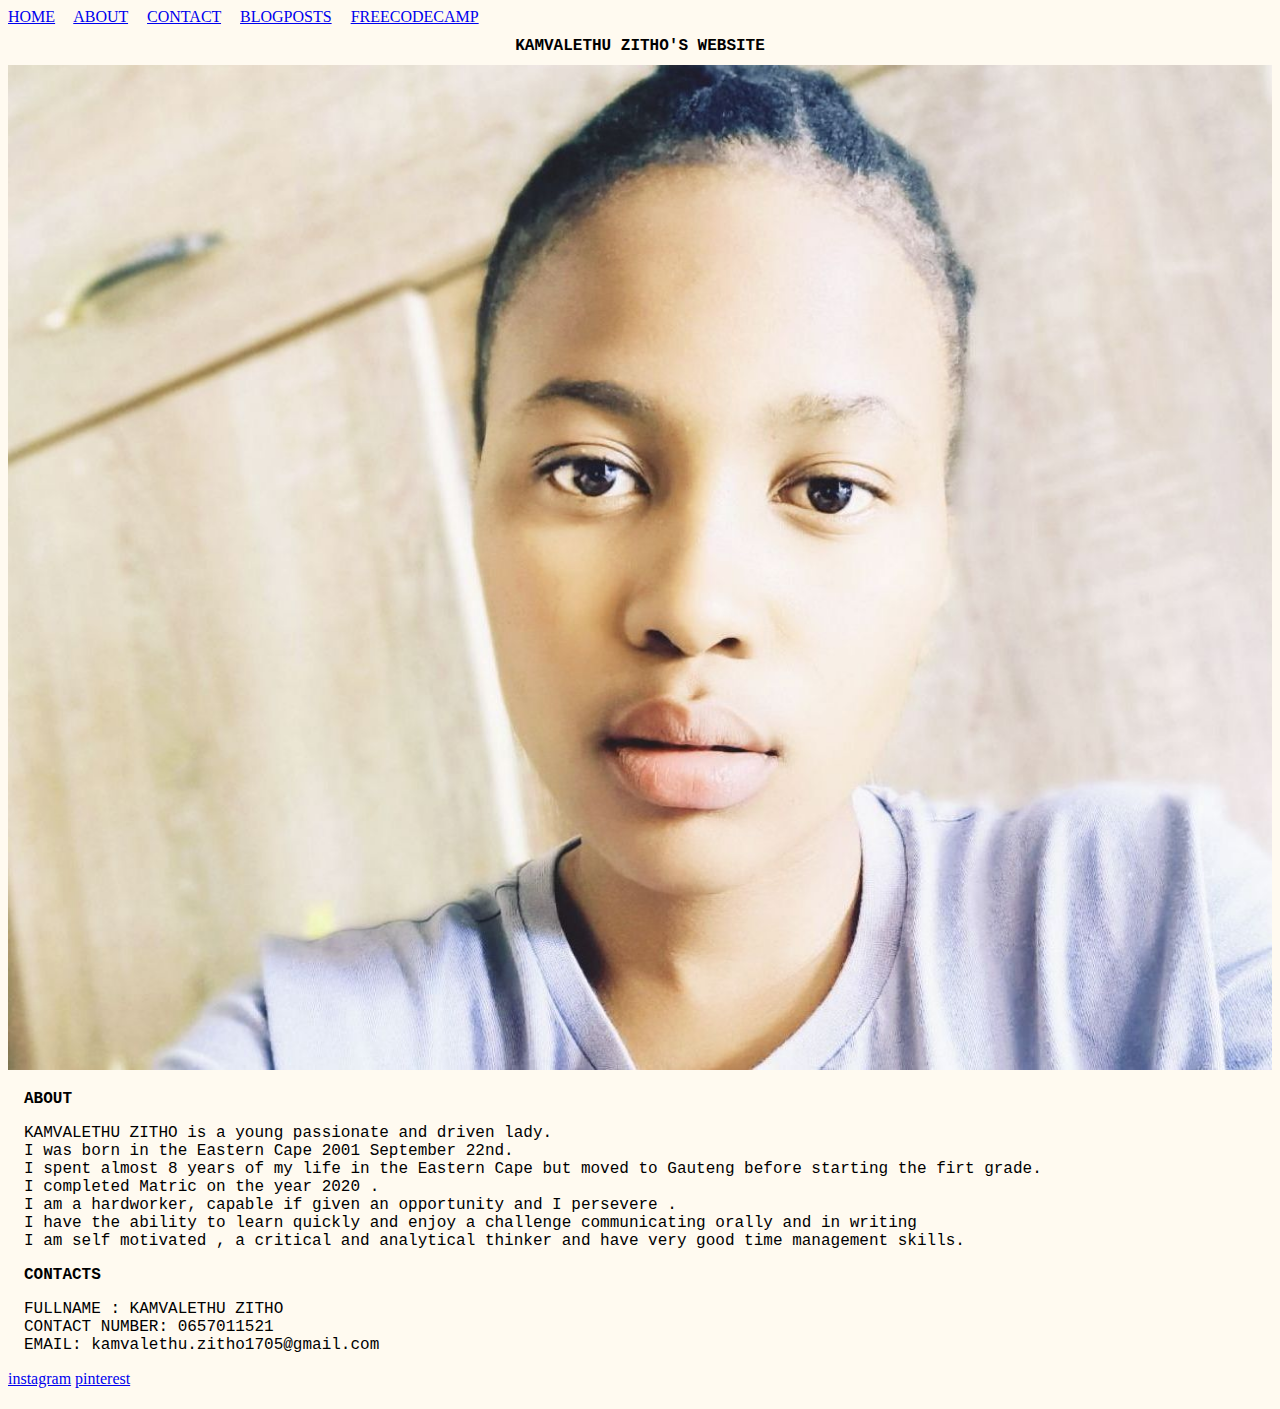
==== index.html @ be1aa233 "add and modify files" ====
<!DOCTYPE html>
<html lang="en">
  <head>
    <meta charset="UTF-8" />
    <meta http-equiv="X-UA-Compatible" content="IE=edge" />
    <meta name="viewport" content="width=device-width, initial-scale=1.0" />
    <link rel="stylesheet" href="style.css">
    <title>PERSONAL WEBSITE</title>
  </head>
  <body>
    
   

    <nav class="container">
      <a href="#home">HOME</a>
      <a href="#about target.blank ">ABOUT</a>
      <a href="#contact">CONTACT</a>
      <a href="https://musalethu.github.io/lethu.github.io/blog.html"
        >BLOGPOSTS</a
      >
      <a href="https://www.freecodecamp.org/">FREECODECAMP</a>
    </nav>
    <h1>KAMVALETHU ZITHO'S WEBSITE</h1>
     <img src="img/InShot_20200717_133951025_2.jpg" alt="img">

    
    <!-- THE ABOUT SECTION-->
    <h2>ABOUT</h2>
    <p>
      KAMVALETHU ZITHO is a young passionate and driven lady. <br />I was born in the
      Eastern Cape 2001 September 22nd.  <br />I spent almost 8 years of my life in the
      Eastern Cape but moved to Gauteng before starting the firt grade.<br />
      I completed Matric on the year 2020 .<br /> I am a hardworker, capable if given
      an opportunity and I persevere .<br /> I have the ability to learn quickly and
      enjoy a challenge communicating orally and in writing<br />
      I am self motivated , a critical and analytical thinker and have very good
      time management skills. <br />
    </p>
     <!-- THE CONTACT SECTION-->
<h2>CONTACTS</h2>
<p>
     FULLNAME : KAMVALETHU ZITHO<br />
     CONTACT NUMBER: 0657011521<br />
     EMAIL: kamvalethu.zitho1705@gmail.com<br />
</p>
     <footer>
       <a href="https://www.instagram.com/">instagram</a>
       <a href="https://za.pinterest.com/">pinterest</a>
     </footer>
     
  </body>
</html>
---- style.css ----
*{
  background-color: floralwhite;
   margin: none;
   padding: none;
 }
img{
  width: 100%;
  height: 100%;
}
p{
  font-family: monospace;
  font-size: large;
  margin: 1rem;
}
h2{
  font-family: monospace;
  font-size: large;
  margin: 1rem;
}
h1{
   font-family: monospace;
  font-size: large;
  text-align: center; 
}
.container{
word-spacing: 15px;
text-decoration: none;
}
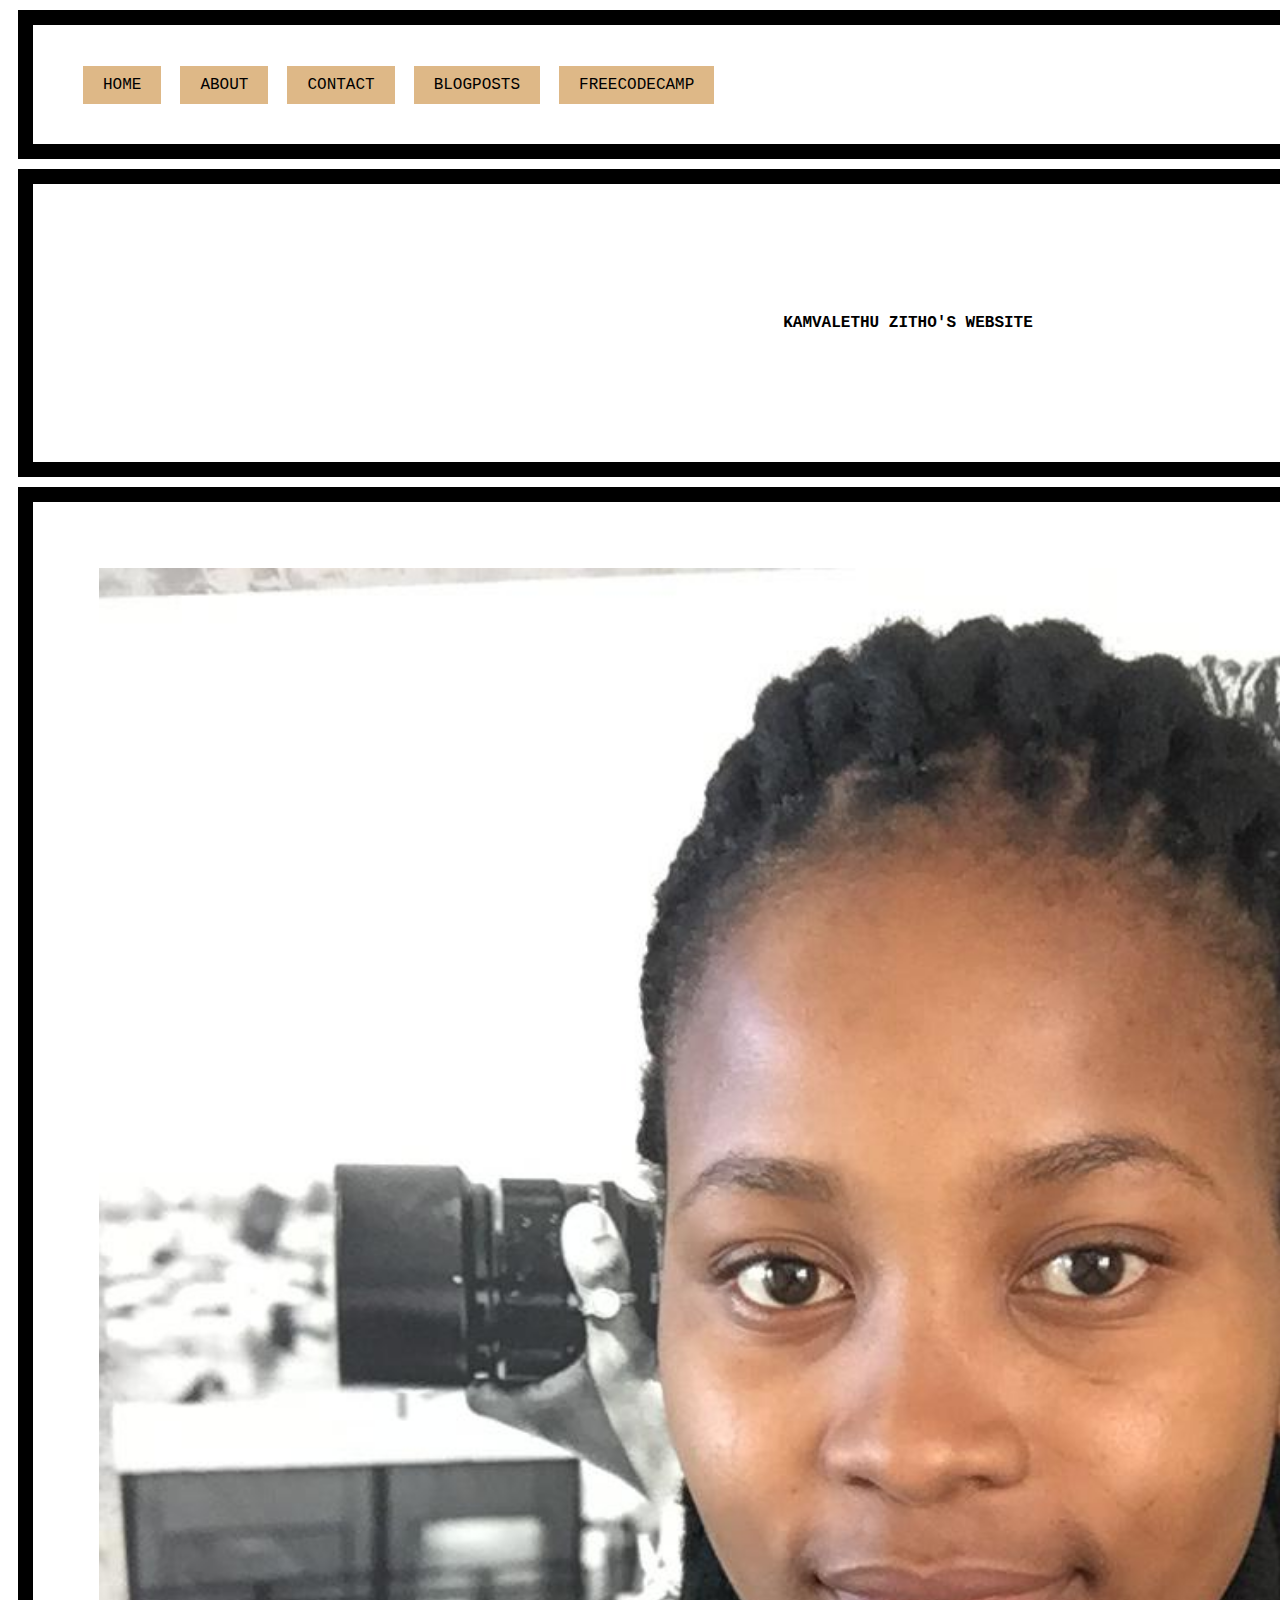
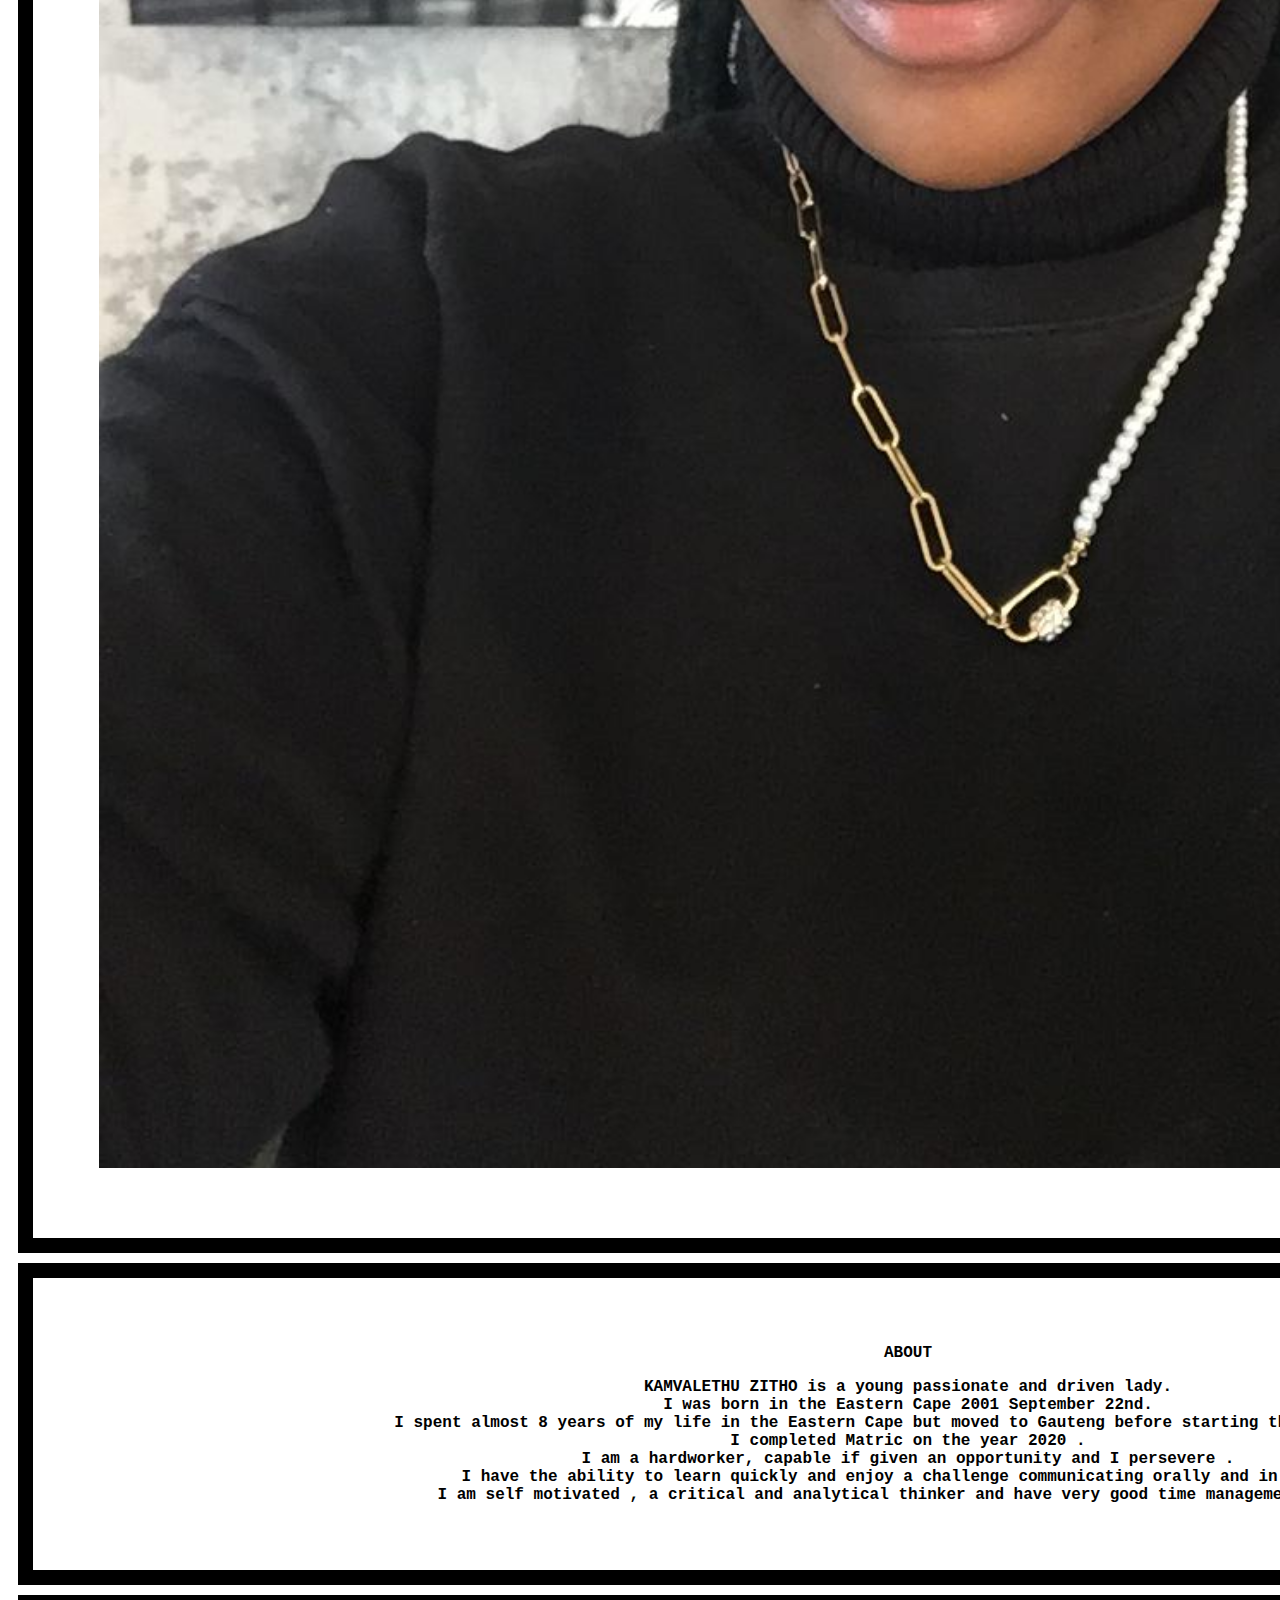
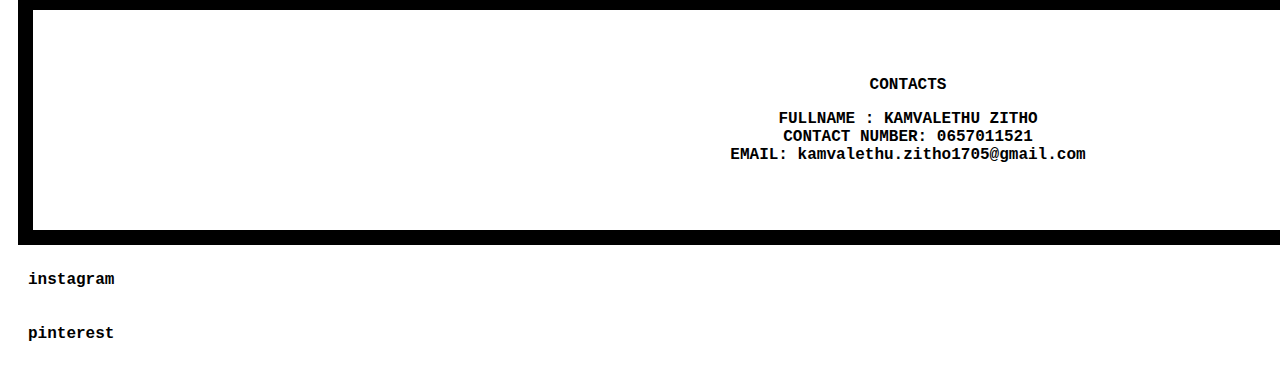
==== commit bc44139e: "add changes" ====
--- a/index.html
+++ b/index.html
@@ -9,33 +9,39 @@
   </head>
   <body>
     
+    <div>
    
-
     <nav class="container">
       <a href="#home">HOME</a>
-      <a href="#about target.blank ">ABOUT</a>
+      <a href="#about">ABOUT</a>
       <a href="#contact">CONTACT</a>
       <a href="https://musalethu.github.io/lethu.github.io/blog.html"
-        >BLOGPOSTS</a
+      >BLOGPOSTS</a
       >
       <a href="https://www.freecodecamp.org/">FREECODECAMP</a>
     </nav>
+    </div>
+    <div>
     <h1>KAMVALETHU ZITHO'S WEBSITE</h1>
-     <img src="img/InShot_20200717_133951025_2.jpg" alt="img">
-
-    
+    </div>
+    <div>
+     <img src="img/IMG-20210510-WA0012.jpg" alt="img">
+</div>
+    <div id="about">
     <!-- THE ABOUT SECTION-->
     <h2>ABOUT</h2>
     <p>
       KAMVALETHU ZITHO is a young passionate and driven lady. <br />I was born in the
       Eastern Cape 2001 September 22nd.  <br />I spent almost 8 years of my life in the
-      Eastern Cape but moved to Gauteng before starting the firt grade.<br />
+      Eastern Cape but moved to Gauteng before starting the first grade.<br />
       I completed Matric on the year 2020 .<br /> I am a hardworker, capable if given
       an opportunity and I persevere .<br /> I have the ability to learn quickly and
       enjoy a challenge communicating orally and in writing<br />
       I am self motivated , a critical and analytical thinker and have very good
       time management skills. <br />
     </p>
+    </div>
+    <div id="contact">
      <!-- THE CONTACT SECTION-->
 <h2>CONTACTS</h2>
 <p>
@@ -43,9 +49,10 @@
      CONTACT NUMBER: 0657011521<br />
      EMAIL: kamvalethu.zitho1705@gmail.com<br />
 </p>
+</div>
      <footer>
-       <a href="https://www.instagram.com/">instagram</a>
-       <a href="https://za.pinterest.com/">pinterest</a>
+       <h3 href="https://www.instagram.com/">instagram</h3>
+       <h3 href="https://za.pinterest.com/">pinterest</h3>
      </footer>
      
   </body>
--- a/style.css
+++ b/style.css
@@ -1,28 +1,60 @@
  *{
-  background-color: floralwhite;
+ 
    margin: none;
    padding: none;
  }
 img{
   width: 100%;
   height: 100%;
+
+  padding: 1rem;
 }
 p{
   font-family: monospace;
   font-size: large;
   margin: 1rem;
+  font-weight: bold;
 }
 h2{
   font-family: monospace;
   font-size: large;
   margin: 1rem;
+  text-align: center;
 }
 h1{
    font-family: monospace;
   font-size: large;
   text-align: center; 
+  margin: 5rem;
 }
 .container{
 word-spacing: 15px;
 text-decoration: none;
+}
+a {
+      text-decoration: none;
+    font-size: large;
+    font-family: monospace;
+     color: black;
+    padding: 10px 20px;
+    background-color: burlywood;
+
+}
+p{
+  text-align: center;
+}
+h3{
+    text-decoration: none;
+    font-size: large;
+    font-family: monospace;
+     color: black;
+      padding: 10px 20px;
+
+}
+
+div {
+  width: 1650px;
+  border: 15px solid black;
+  padding: 50px;
+  margin: 10px;
 }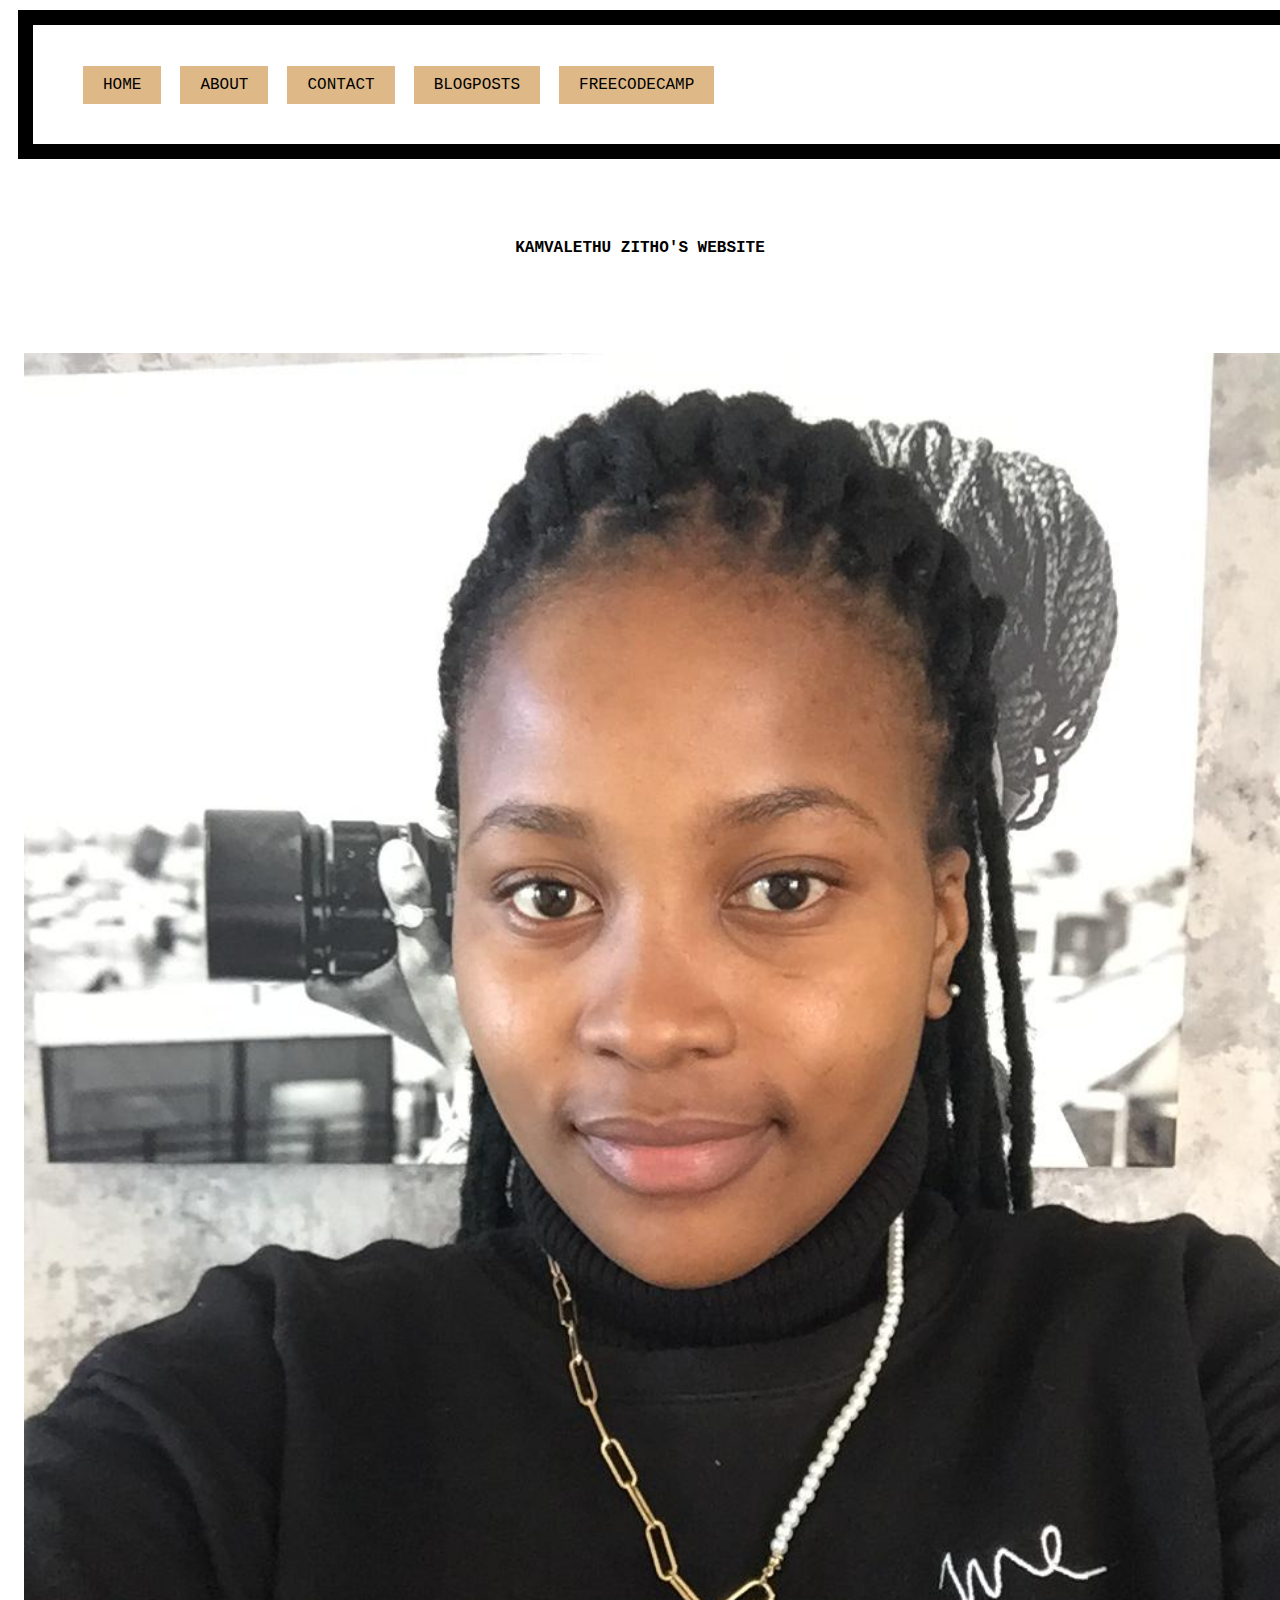
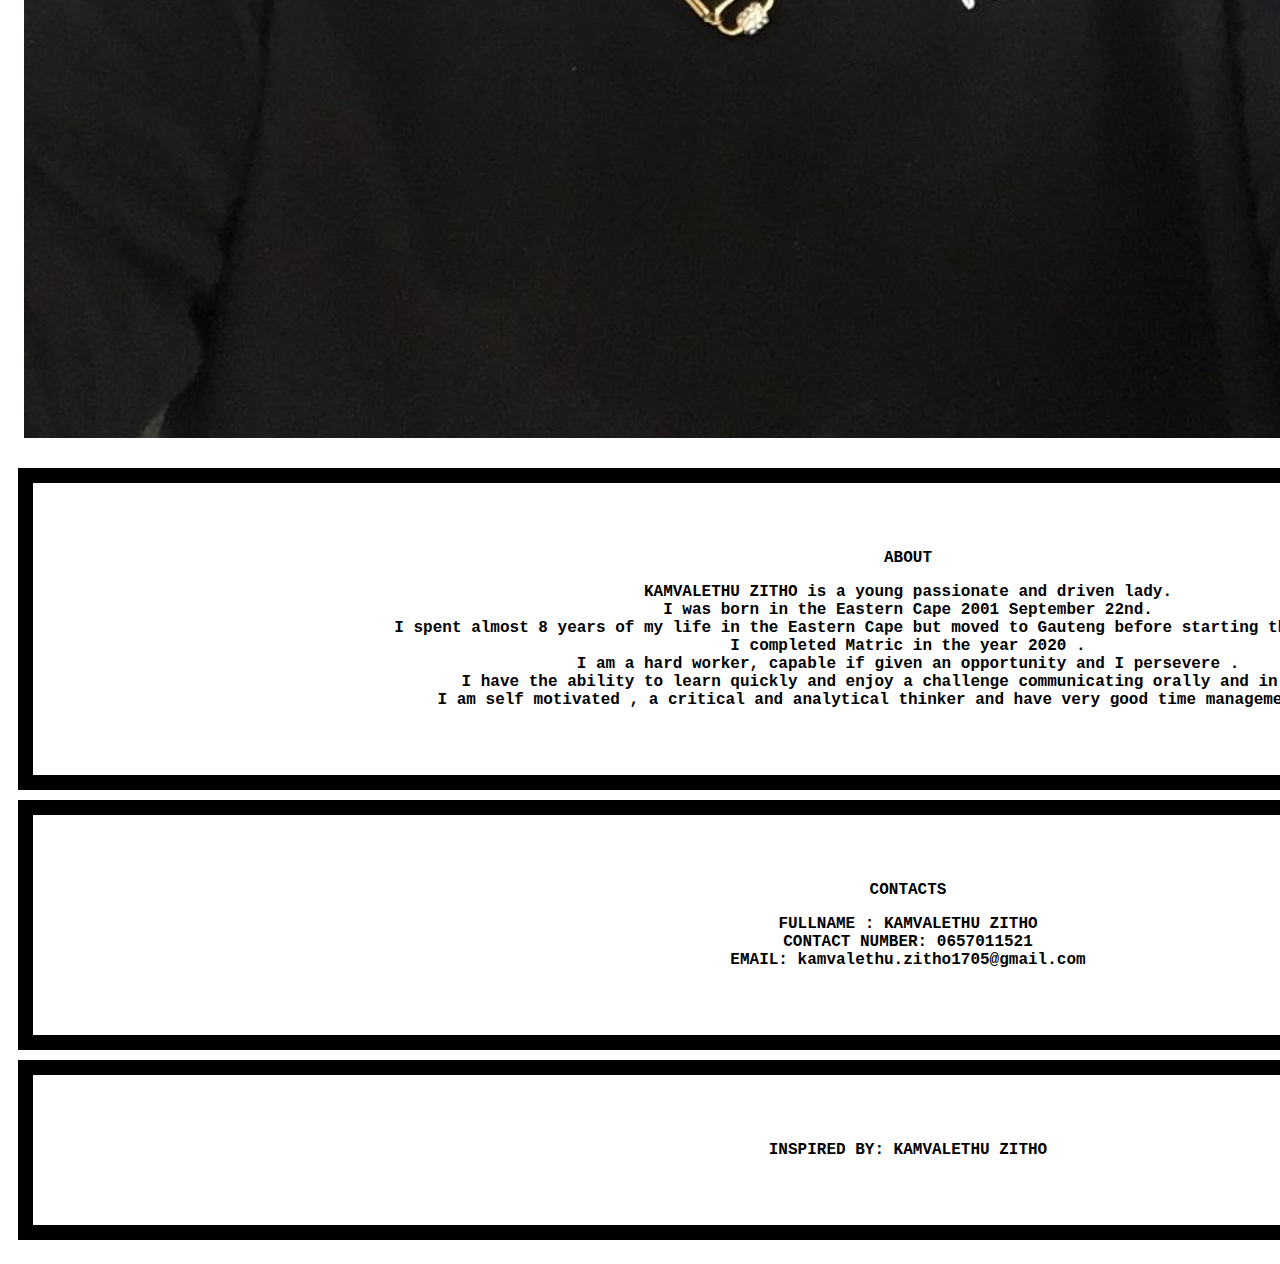
==== commit fe58a8f8: "modified file" ====
--- a/index.html
+++ b/index.html
@@ -21,12 +21,12 @@
       <a href="https://www.freecodecamp.org/">FREECODECAMP</a>
     </nav>
     </div>
-    <div>
+  
     <h1>KAMVALETHU ZITHO'S WEBSITE</h1>
-    </div>
-    <div>
+  
+  
      <img src="img/IMG-20210510-WA0012.jpg" alt="img">
-</div>
+
     <div id="about">
     <!-- THE ABOUT SECTION-->
     <h2>ABOUT</h2>
@@ -34,11 +34,10 @@
       KAMVALETHU ZITHO is a young passionate and driven lady. <br />I was born in the
       Eastern Cape 2001 September 22nd.  <br />I spent almost 8 years of my life in the
       Eastern Cape but moved to Gauteng before starting the first grade.<br />
-      I completed Matric on the year 2020 .<br /> I am a hardworker, capable if given
+      I completed Matric in the year 2020 .<br /> I am a hard worker, capable if given
       an opportunity and I persevere .<br /> I have the ability to learn quickly and
       enjoy a challenge communicating orally and in writing<br />
-      I am self motivated , a critical and analytical thinker and have very good
-      time management skills. <br />
+      I am self motivated , a critical and analytical thinker and have very good time management skills. <br />
     </p>
     </div>
     <div id="contact">
@@ -50,10 +49,8 @@
      EMAIL: kamvalethu.zitho1705@gmail.com<br />
 </p>
 </div>
-     <footer>
-       <h3 href="https://www.instagram.com/">instagram</h3>
-       <h3 href="https://za.pinterest.com/">pinterest</h3>
-     </footer>
-     
+<div>    </footer>
+     <p> INSPIRED BY: KAMVALETHU ZITHO</p>
+     </div> 
   </body>
 </html>
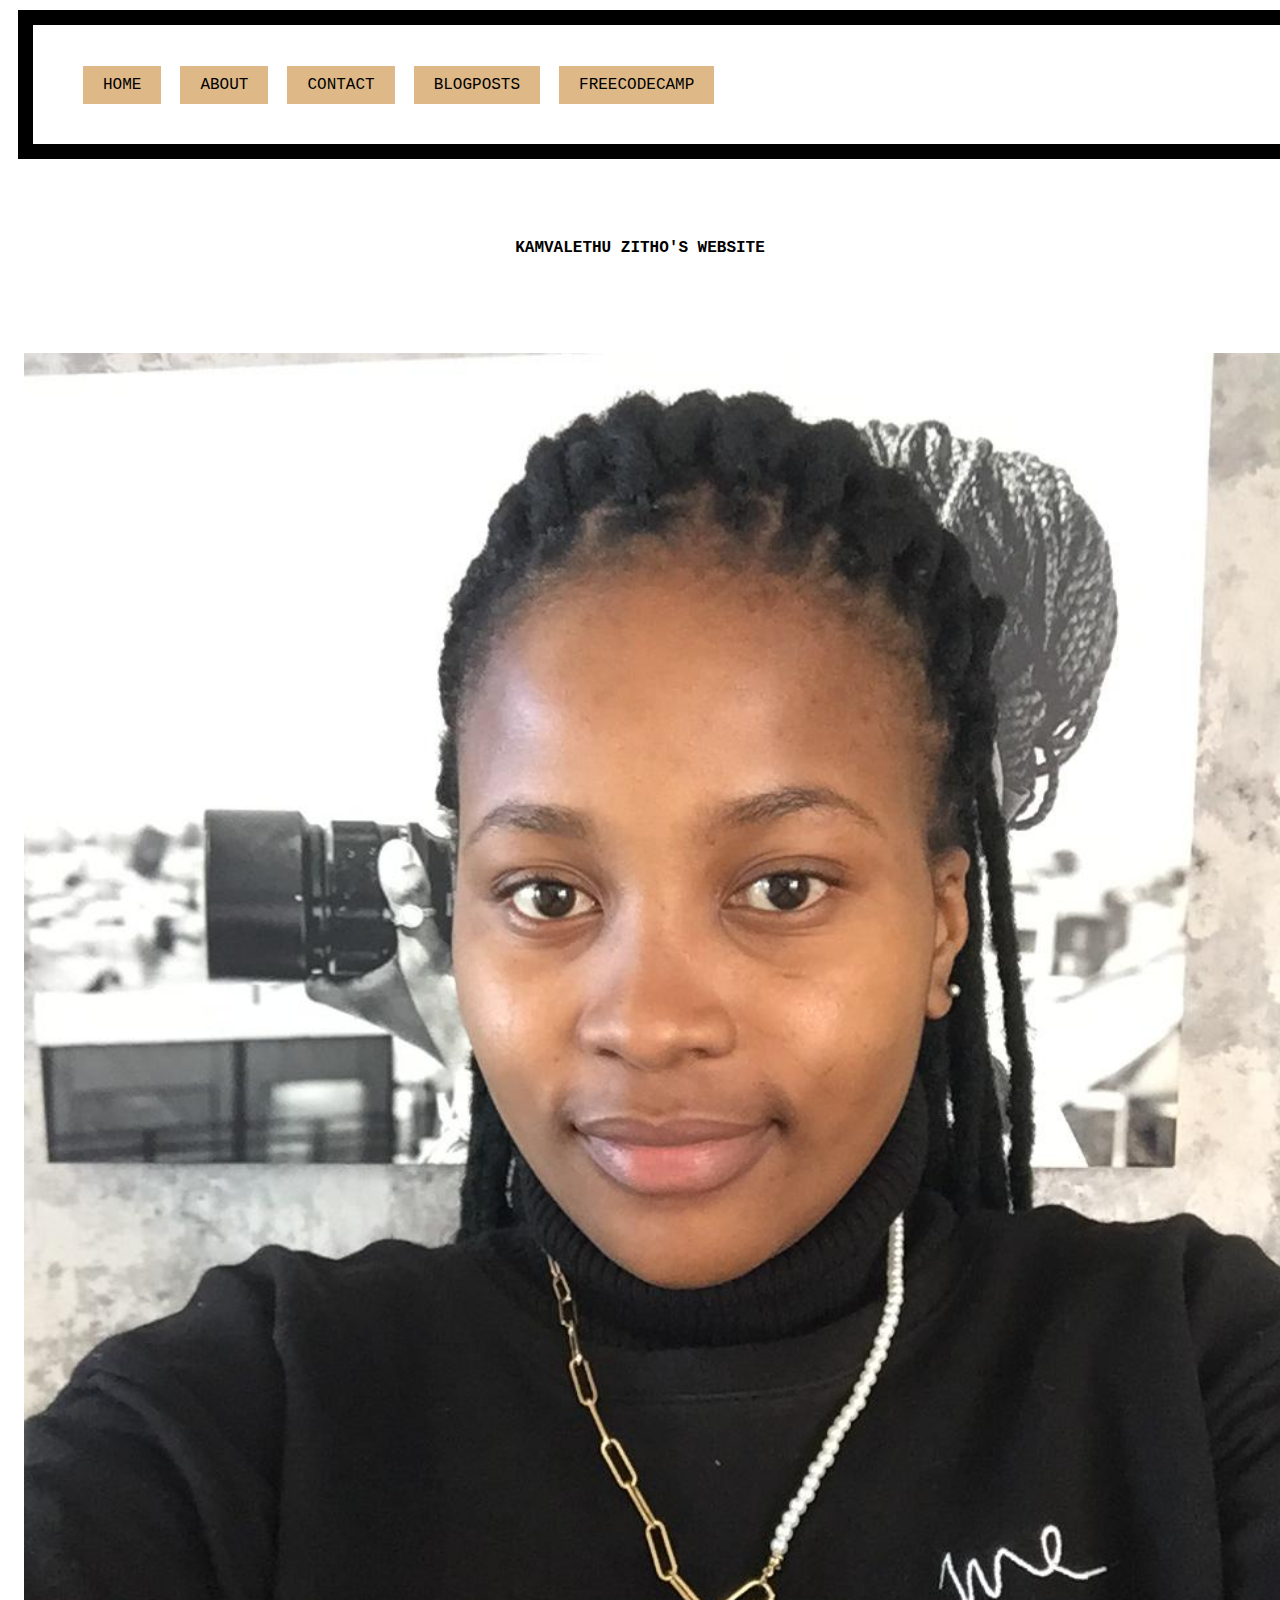
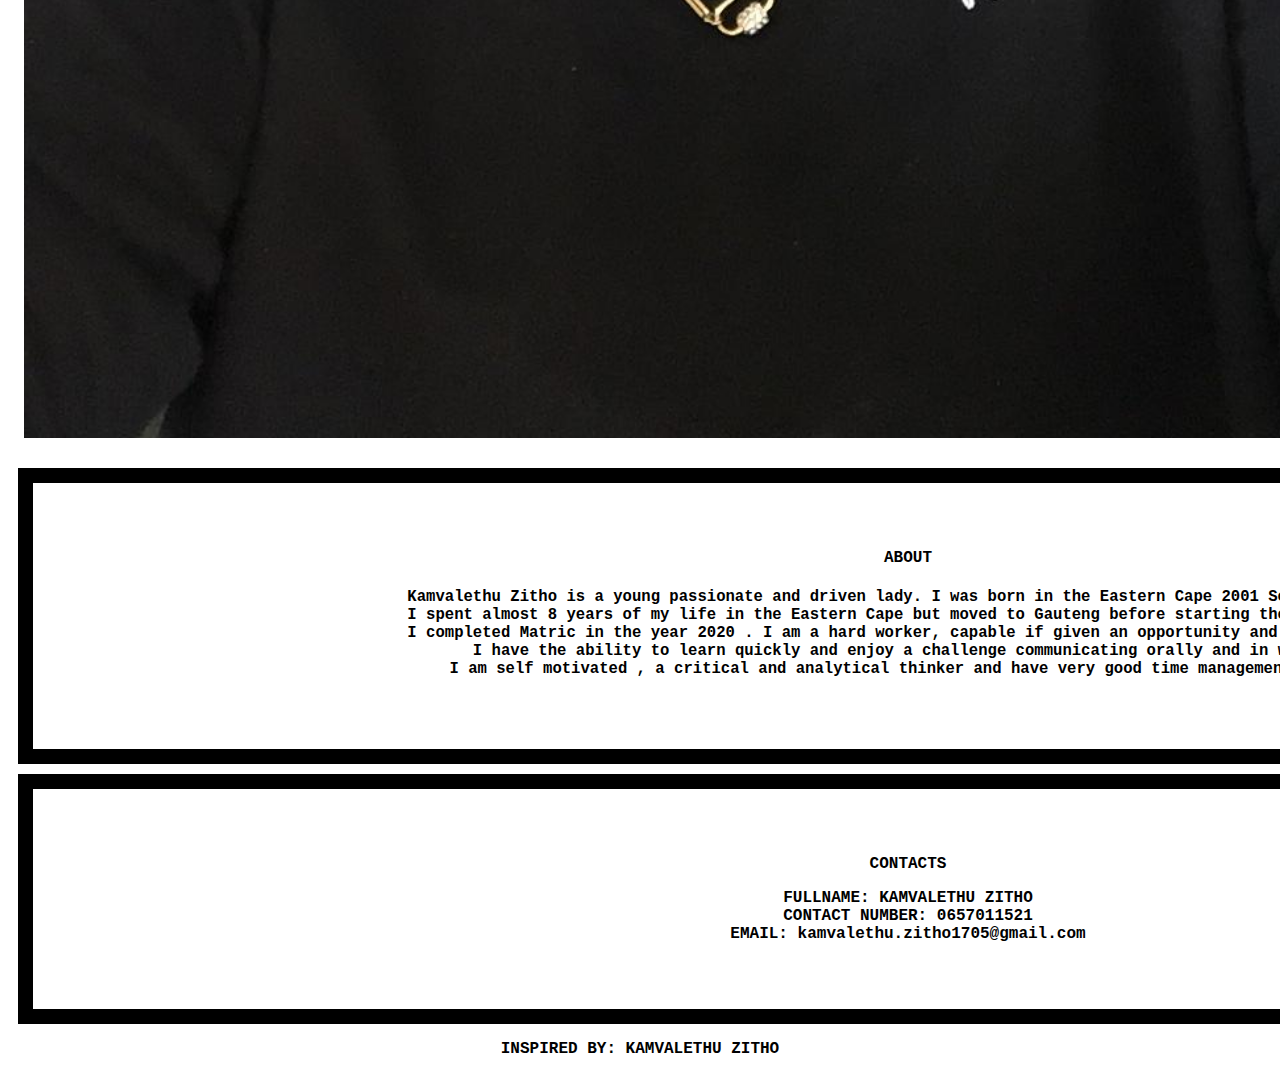
==== commit d577c9a5: "modified index file" ====
--- a/index.html
+++ b/index.html
@@ -15,7 +15,7 @@
       <a href="#home">HOME</a>
       <a href="#about">ABOUT</a>
       <a href="#contact">CONTACT</a>
-      <a href="https://musalethu.github.io/lethu.github.io/blog.html"
+      <a href="https://zithokamvalethu.github.io/lethu.github.io/blog.html"
       >BLOGPOSTS</a
       >
       <a href="https://www.freecodecamp.org/">FREECODECAMP</a>
@@ -30,27 +30,27 @@
     <div id="about">
     <!-- THE ABOUT SECTION-->
     <h2>ABOUT</h2>
-    <p>
-      KAMVALETHU ZITHO is a young passionate and driven lady. <br />I was born in the
+    <h4>
+      Kamvalethu Zitho is a young passionate and driven lady. I was born in the
       Eastern Cape 2001 September 22nd.  <br />I spent almost 8 years of my life in the
       Eastern Cape but moved to Gauteng before starting the first grade.<br />
-      I completed Matric in the year 2020 .<br /> I am a hard worker, capable if given
+      I completed Matric in the year 2020 . I am a hard worker, capable if given
       an opportunity and I persevere .<br /> I have the ability to learn quickly and
       enjoy a challenge communicating orally and in writing<br />
       I am self motivated , a critical and analytical thinker and have very good time management skills. <br />
-    </p>
+    </h4>
     </div>
     <div id="contact">
      <!-- THE CONTACT SECTION-->
 <h2>CONTACTS</h2>
 <p>
-     FULLNAME : KAMVALETHU ZITHO<br />
-     CONTACT NUMBER: 0657011521<br />
-     EMAIL: kamvalethu.zitho1705@gmail.com<br />
+     FULLNAME:           KAMVALETHU ZITHO<br />
+     CONTACT NUMBER:     0657011521<br />
+     EMAIL:              kamvalethu.zitho1705@gmail.com<br />
 </p>
-</div>
-<div>    </footer>
+</div> 
+
+  </footer>
      <p> INSPIRED BY: KAMVALETHU ZITHO</p>
-     </div> 
   </body>
 </html>
--- a/style.css
+++ b/style.css
@@ -57,4 +57,10 @@
   border: 15px solid black;
   padding: 50px;
   margin: 10px;
+}
+h4{
+  font-family: monospace;
+  font-size: larger;
+  text-align: center;
+  
 }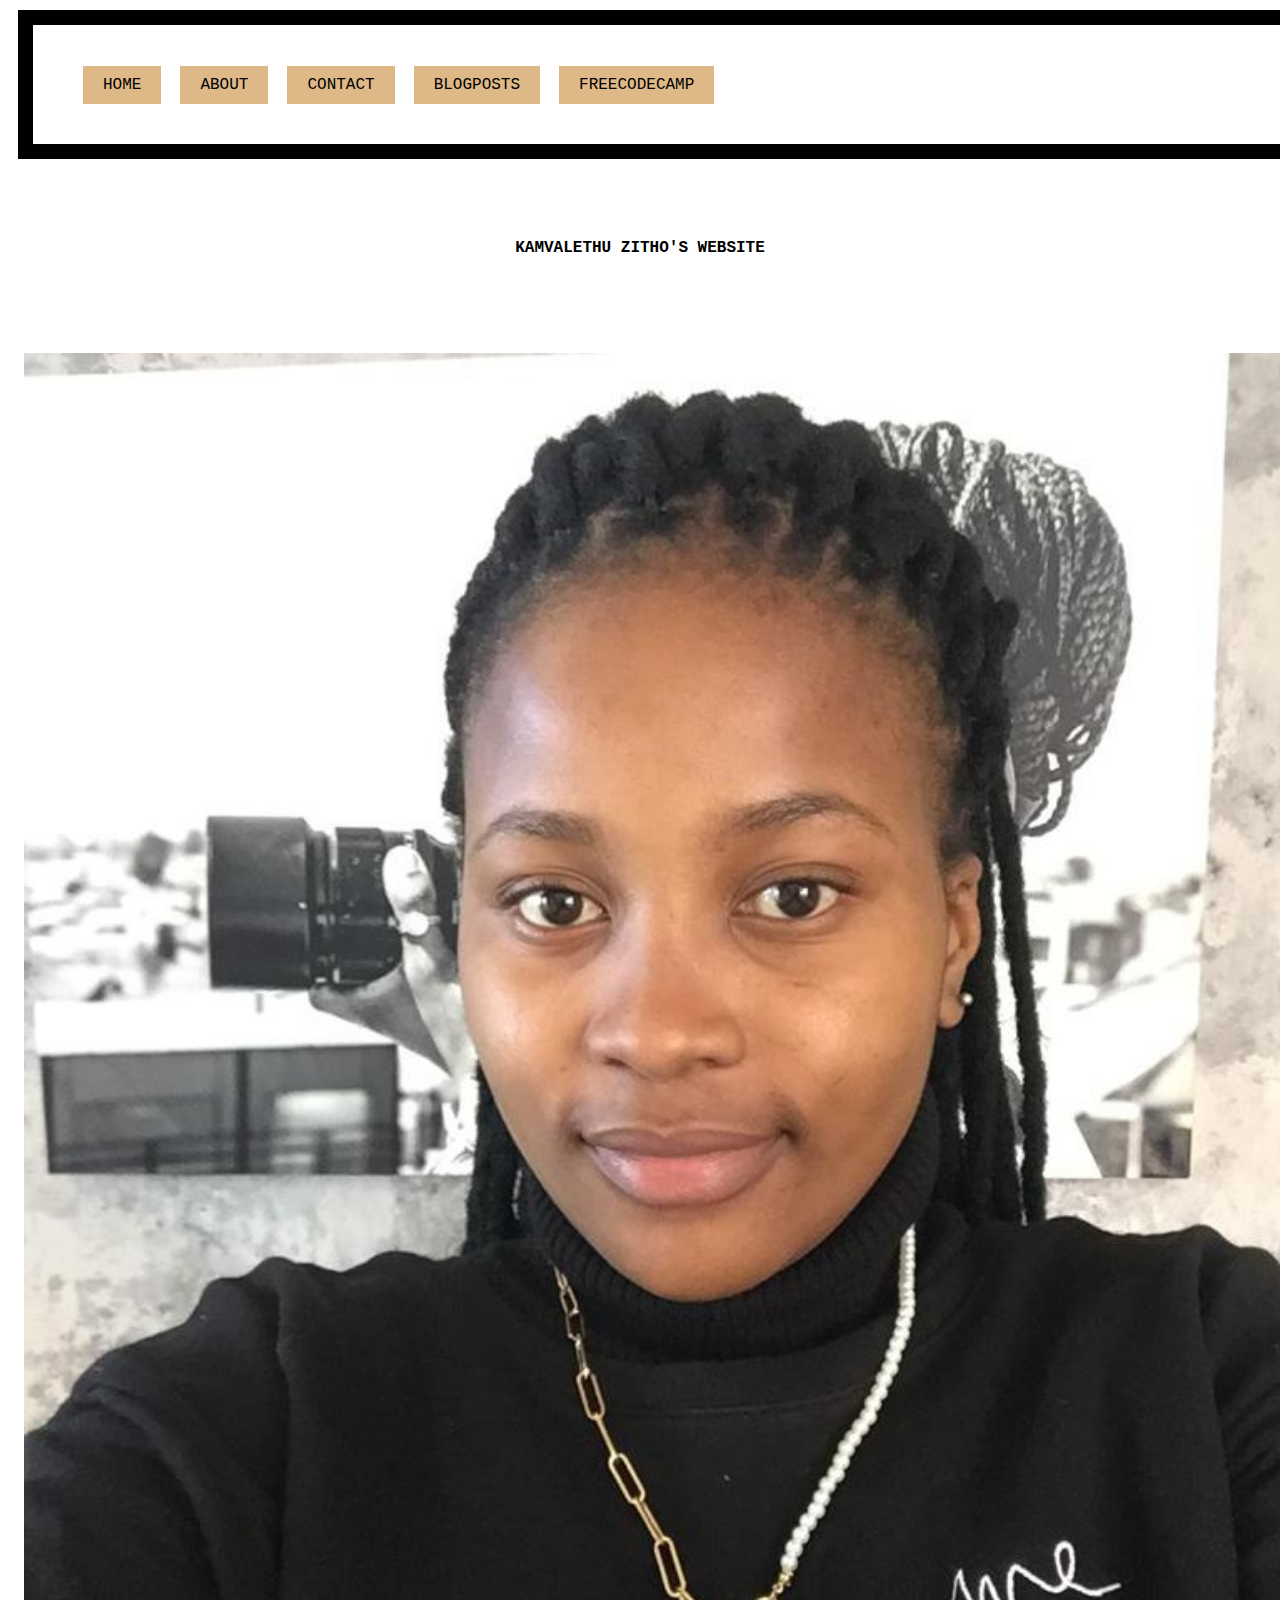
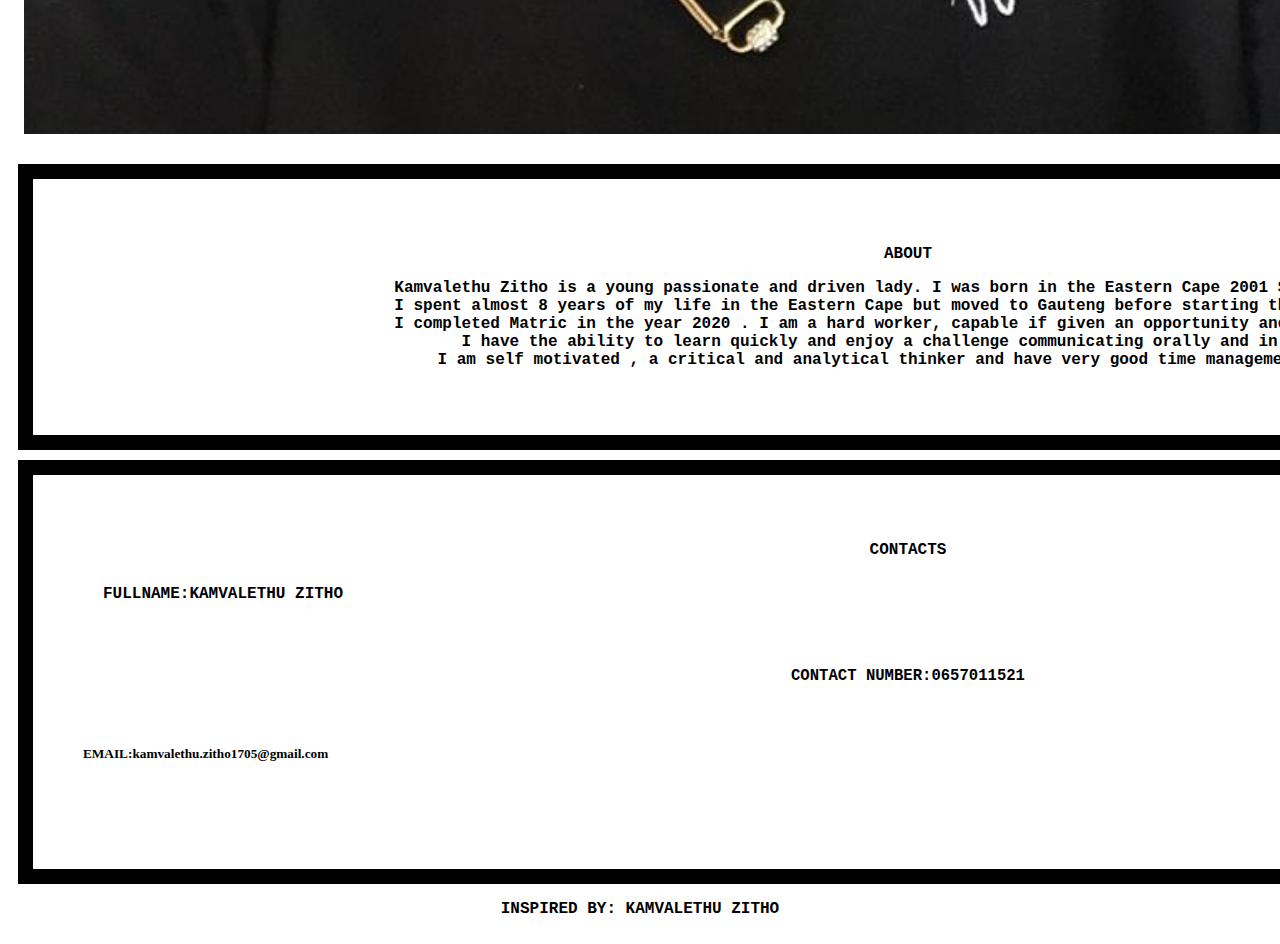
==== commit e2902689: "modfied index.html file" ====
--- a/index.html
+++ b/index.html
@@ -29,24 +29,28 @@
 
     <div id="about">
     <!-- THE ABOUT SECTION-->
-    <h2>ABOUT</h2>
-    <h4>
+    <h2 >ABOUT</h2>
+     <section id="paragraph">
+    <p>
       Kamvalethu Zitho is a young passionate and driven lady. I was born in the
-      Eastern Cape 2001 September 22nd.  <br />I spent almost 8 years of my life in the
+      Eastern Cape 2001 September 22nd. <br />I spent almost 8 years of my life in the
       Eastern Cape but moved to Gauteng before starting the first grade.<br />
       I completed Matric in the year 2020 . I am a hard worker, capable if given
       an opportunity and I persevere .<br /> I have the ability to learn quickly and
       enjoy a challenge communicating orally and in writing<br />
       I am self motivated , a critical and analytical thinker and have very good time management skills. <br />
-    </h4>
+    </p>
+    </section>
+    </div>
     </div>
     <div id="contact">
      <!-- THE CONTACT SECTION-->
 <h2>CONTACTS</h2>
-<p>
-     FULLNAME:           KAMVALETHU ZITHO<br />
-     CONTACT NUMBER:     0657011521<br />
-     EMAIL:              kamvalethu.zitho1705@gmail.com<br />
+<h3>
+     FULLNAME:KAMVALETHU ZITHO </h3><br />
+    <h4> CONTACT NUMBER:0657011521 </h4><br />
+    <h5>
+     EMAIL:kamvalethu.zitho1705@gmail.com </h5><br />
 </p>
 </div> 
 
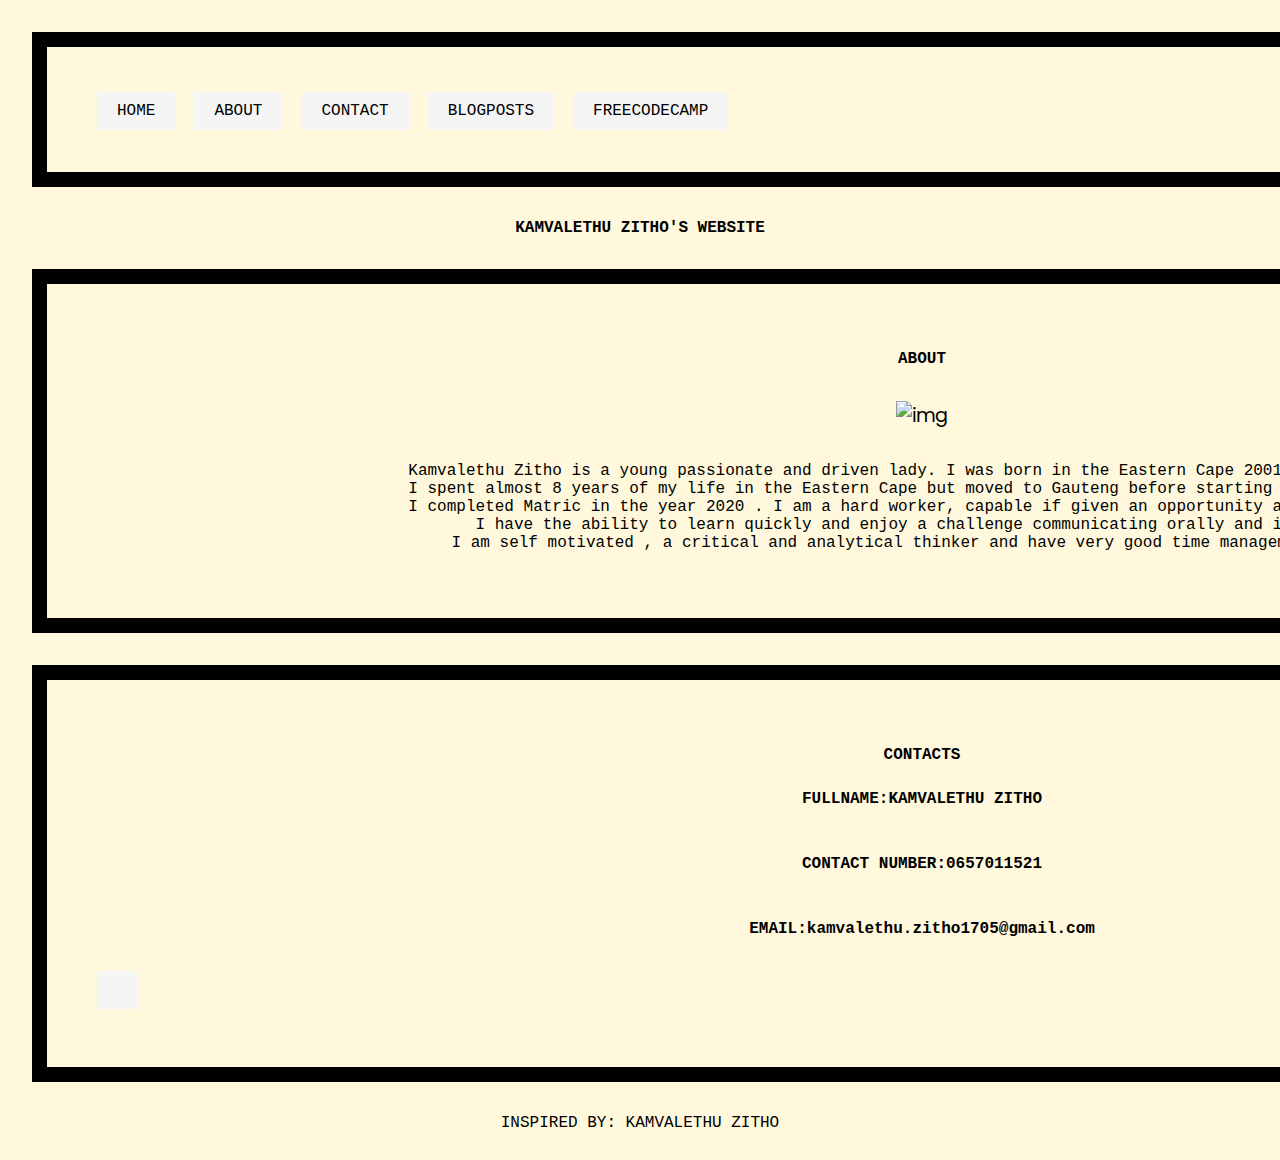
==== commit 948c8eb0: "added changes" ====
--- a/index.html
+++ b/index.html
@@ -12,7 +12,7 @@
     <div>
    
     <nav class="container">
-      <a href="#home">HOME</a>
+      <a  href="#home">HOME</a>
       <a href="#about">ABOUT</a>
       <a href="#contact">CONTACT</a>
       <a href="https://zithokamvalethu.github.io/lethu.github.io/blog.html"
@@ -22,15 +22,17 @@
     </nav>
     </div>
   
+
     <h1>KAMVALETHU ZITHO'S WEBSITE</h1>
   
   
-     <img src="img/IMG-20210510-WA0012.jpg" alt="img">
+     
 
     <div id="about">
     <!-- THE ABOUT SECTION-->
     <h2 >ABOUT</h2>
      <section id="paragraph">
+       <img src="img/Webpic.jpg" alt="img">
     <p>
       Kamvalethu Zitho is a young passionate and driven lady. I was born in the
       Eastern Cape 2001 September 22nd. <br />I spent almost 8 years of my life in the
@@ -47,10 +49,14 @@
      <!-- THE CONTACT SECTION-->
 <h2>CONTACTS</h2>
 <h3>
+
      FULLNAME:KAMVALETHU ZITHO </h3><br />
     <h4> CONTACT NUMBER:0657011521 </h4><br />
     <h5>
      EMAIL:kamvalethu.zitho1705@gmail.com </h5><br />
+             <a href="#" class="btn">
+            <i class="fa fa-linkedin" style="color:#0e76a8;"></i>
+        </a>
 </p>
 </div> 
 
--- a/style.css
+++ b/style.css
@@ -1,11 +1,14 @@
- *{
  
+ @import url('https://fonts.googleapis.com/css?family=Poppins:400,500,600,700&display=swap');
+*{
+ font-family: 'Poppins', sans-serif;
    margin: none;
    padding: none;
+   background-color: cornsilk;
  }
 img{
-  width: 100%;
-  height: 100%;
+  width: 40%;
+  height: 40%;
 
   padding: 1rem;
 }
@@ -13,7 +16,7 @@
   font-family: monospace;
   font-size: large;
   margin: 1rem;
-  font-weight: bold;
+
 }
 h2{
   font-family: monospace;
@@ -25,9 +28,10 @@
    font-family: monospace;
   font-size: large;
   text-align: center; 
-  margin: 5rem;
+  margin: 2rem;
 }
 .container{
+ 
 word-spacing: 15px;
 text-decoration: none;
 }
@@ -37,7 +41,7 @@
     font-family: monospace;
      color: black;
     padding: 10px 20px;
-    background-color: burlywood;
+    background-color: whitesmoke;
 
 }
 p{
@@ -48,19 +52,61 @@
     font-size: large;
     font-family: monospace;
      color: black;
-      padding: 10px 20px;
+}
+
+ div {
+  width: 1650px;
+  border: 15px solid black;
+  padding: 50px;
+  margin: 2rem;
+}
+#paragraph{
+  font-family: monospace;
+  font-size: larger;
+  text-align: center;
+  padding: 0.5px;
+}
+
+h4{
+  font-family: monospace;
+  font-size: large;
+    padding: 10px;
+  margin: 1px;
+  text-align: center;
+}
+
+h3{
+  font-family: monospace;
+  font-size: large;
+    padding: 10px;
+  margin: 1px;
+  text-align: center;
+}
+h5{
+  font-family: monospace;
+  font-size: large;
+    padding: 10px;
+  margin: 1px;
+  text-align: center;
+}
+
+body{
+  margin: 0;
+  padding: 0;
+}
+.myPage{
+  width: 100%;
+  height: 720px;
+  display: flex;
+  align-items: center;
+  justify-content: center;
+  flex-direction: column;
+  background-size: cover;
+ 
+  background-position: center;
+  background-repeat: no-repeat;
+  font-family: 'open sans';
 
 }
 
-div {
-  width: 1650px;
-  border: 15px solid black;
-  padding: 50px;
-  margin: 10px;
-}
-h4{
-  font-family: monospace;
-  font-size: larger;
-  text-align: center;
-  
-}+ 
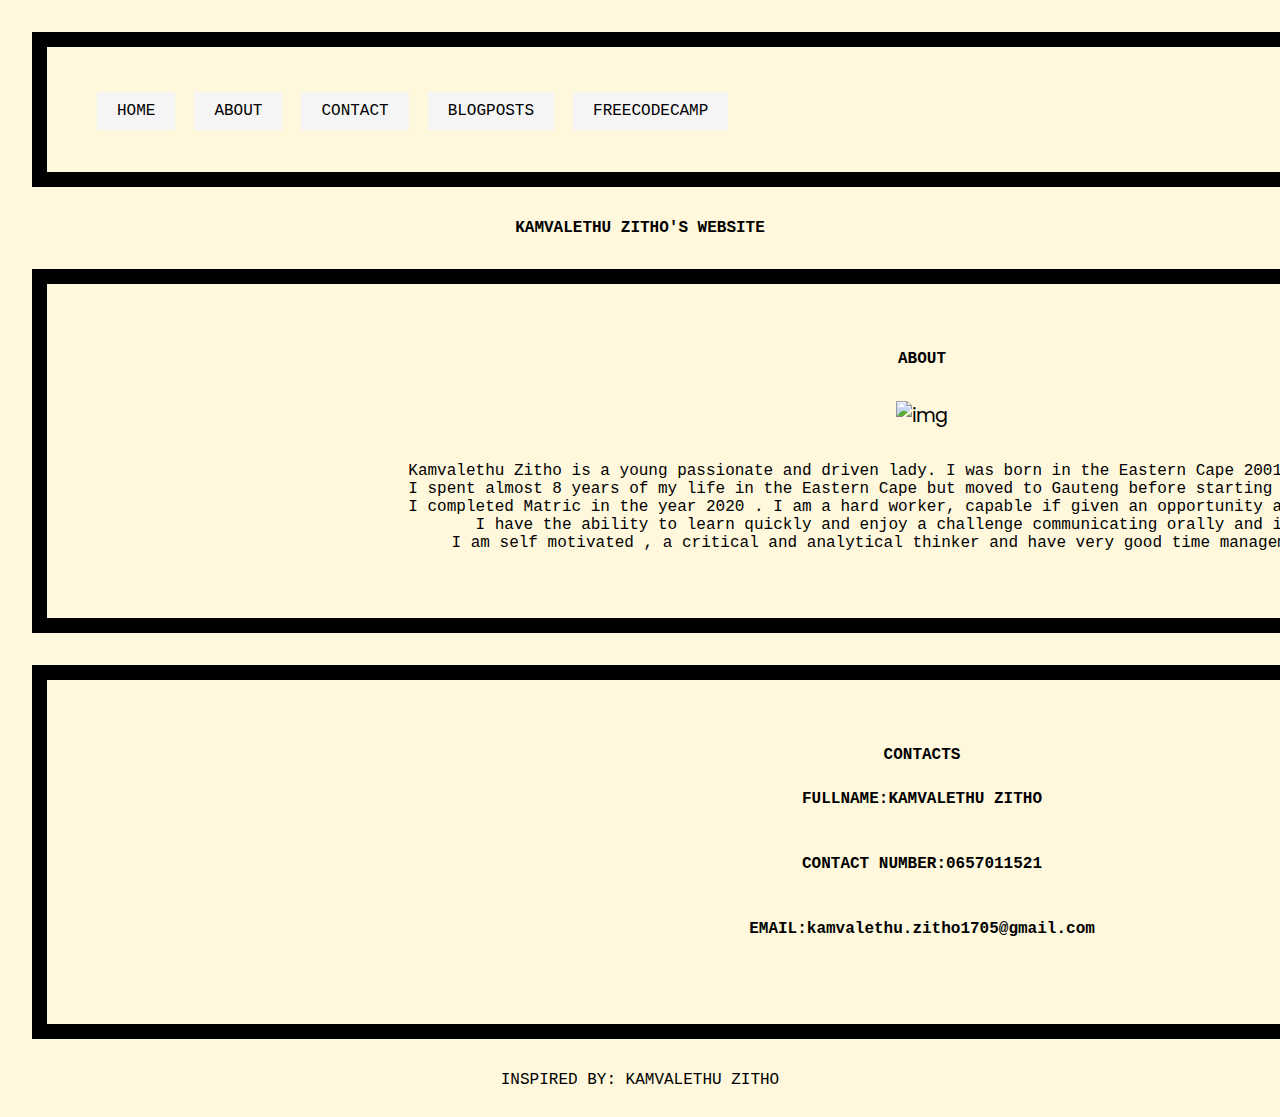
==== commit ac185903: "changed tags and added img" ====
--- a/index.html
+++ b/index.html
@@ -42,22 +42,16 @@
       enjoy a challenge communicating orally and in writing<br />
       I am self motivated , a critical and analytical thinker and have very good time management skills. <br />
     </p>
-    </section>
     </div>
     </div>
     <div id="contact">
      <!-- THE CONTACT SECTION-->
 <h2>CONTACTS</h2>
 <h3>
-
-     FULLNAME:KAMVALETHU ZITHO </h3><br />
+FULLNAME:KAMVALETHU ZITHO </h3><br />
     <h4> CONTACT NUMBER:0657011521 </h4><br />
     <h5>
      EMAIL:kamvalethu.zitho1705@gmail.com </h5><br />
-             <a href="#" class="btn">
-            <i class="fa fa-linkedin" style="color:#0e76a8;"></i>
-        </a>
-</p>
 </div> 
 
   </footer>
--- a/style.css
+++ b/style.css
@@ -94,19 +94,5 @@
   margin: 0;
   padding: 0;
 }
-.myPage{
-  width: 100%;
-  height: 720px;
-  display: flex;
-  align-items: center;
-  justify-content: center;
-  flex-direction: column;
-  background-size: cover;
- 
-  background-position: center;
-  background-repeat: no-repeat;
-  font-family: 'open sans';
-
-}
 
  
